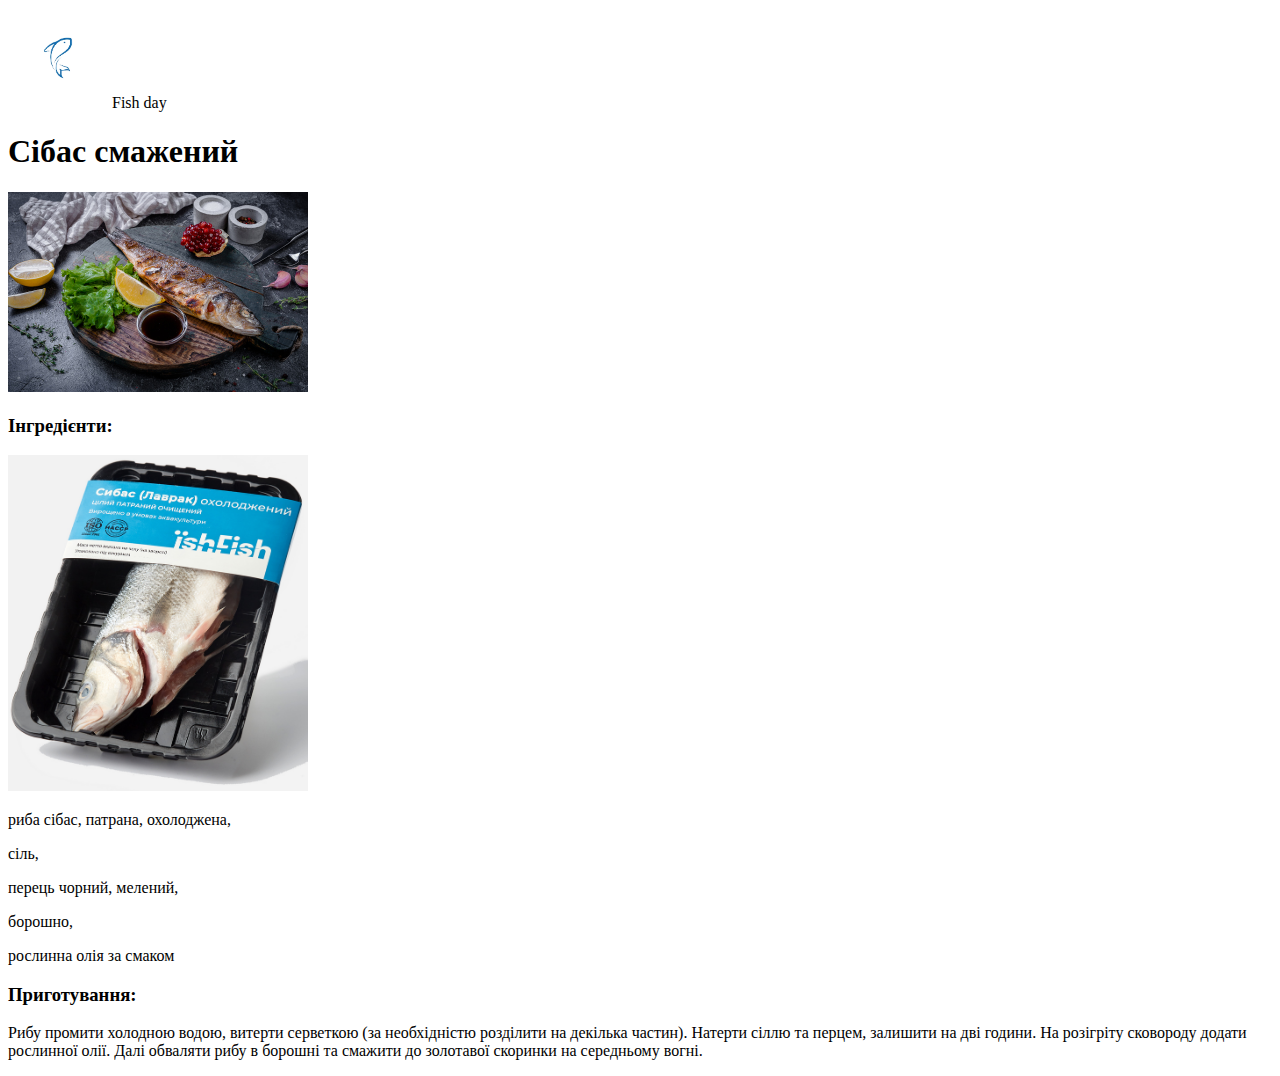
==== Recept/index.html @ 28e31089 "Recept" ====
<!DOCTYPE html>
<html lang="uk">
<head>
    <meta charset="UTF-8">
    <meta name="viewport" content="width=device-width, initial-scale=1.0">
    <title>Recept</title>
    <link rel="stylesheet" href="./style.css" />
</head>
<body>
    <header>
        <nav>
            <img src="./Logo.jpg" alt="There is nothing here yet!" />
            <a>Fish day</a>
        </nav>
    </header>
    <main>
        <div>
            <h1>Сібас смажений</h1>
            <img src="./Fish.jpg" alt="There is nothing here yet!" />
            <h3>Інгредієнти:</h3>
            <img src="./Sibas.jpg" alt="There is nothing here yet!" />

            <p>риба сібас, патрана, охолоджена, </p>
            <p>сіль, </p>
            <p>перець чорний, мелений, </p>
            <p>борошно, </p>
            <p>рослинна олія за смаком </p>
            <h3>Приготування:</h3>
            <p>
                Рибу промити холодною водою, витерти серветкою (за необхідністю розділити на декілька частин). 
                Натерти сіллю та перцем, залишити на дві години.
                На розігріту сковороду додати рослинної олії. 
                Далі обваляти рибу в борошні та смажити до золотавої скоринки на середньому вогні.
            </p>

        </div>
    </main>
</body>
</html>
---- Recept/style.css ----
header img {
    width: 100px;
}

nav {
    /* display - type of element */
    /* display : inline-block - inline that has all property as a block */
    display: inline-block;
    text-align: center;
}

main img {
    width: 300px;
}
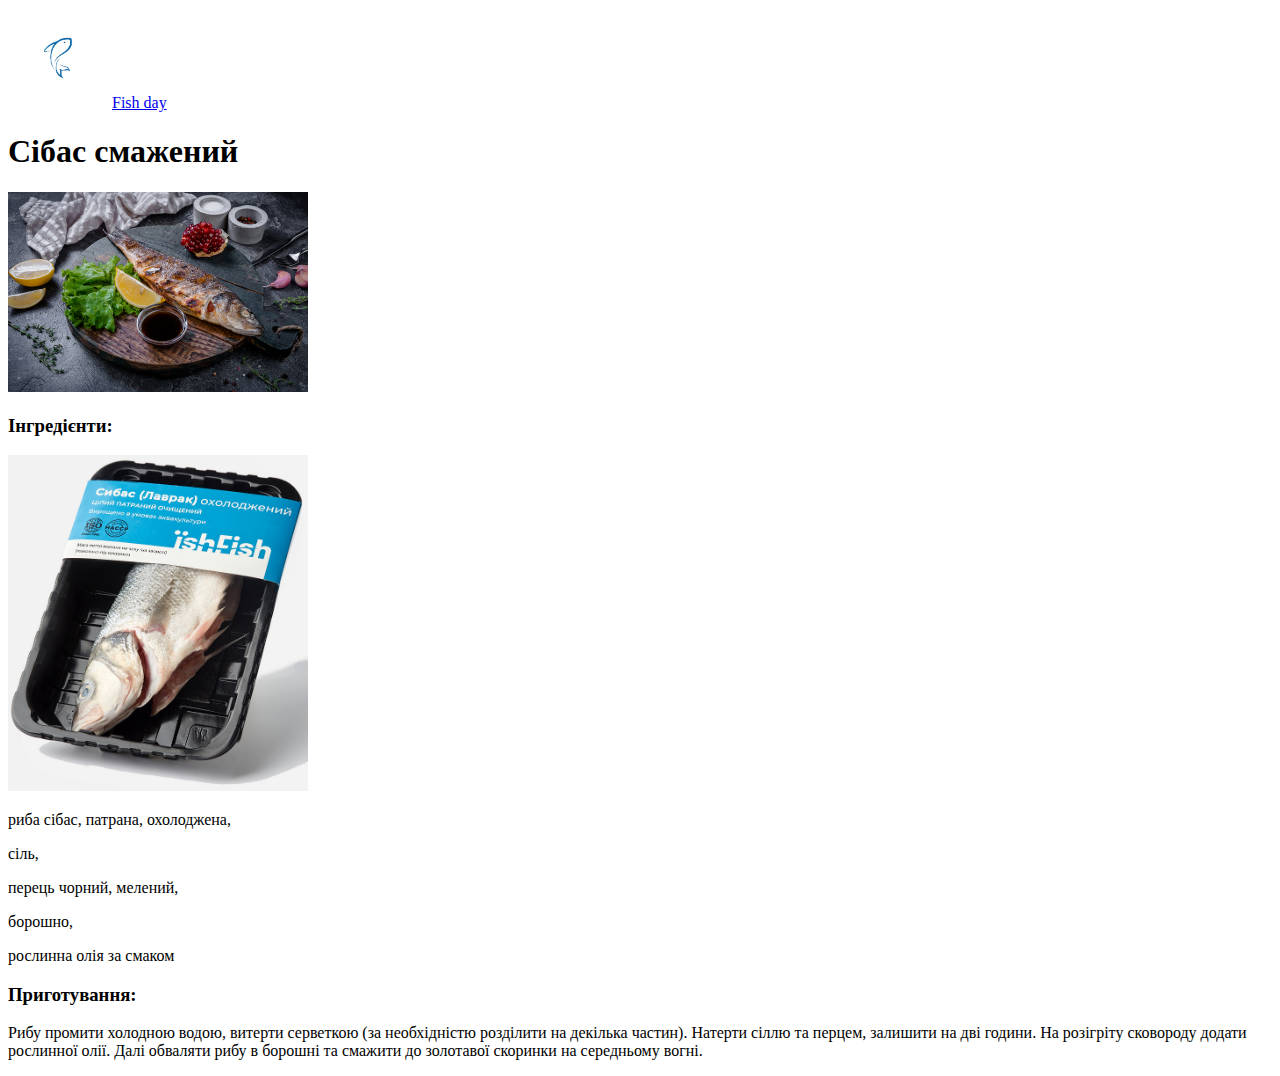
==== commit 6859aecd: "Klopotenko" ====
--- a/Recept/index.html
+++ b/Recept/index.html
@@ -10,7 +10,7 @@
     <header>
         <nav>
             <img src="./Logo.jpg" alt="There is nothing here yet!" />
-            <a>Fish day</a>
+            <a href=https://klopotenko.com/rybne>Fish day</a>
         </nav>
     </header>
     <main>
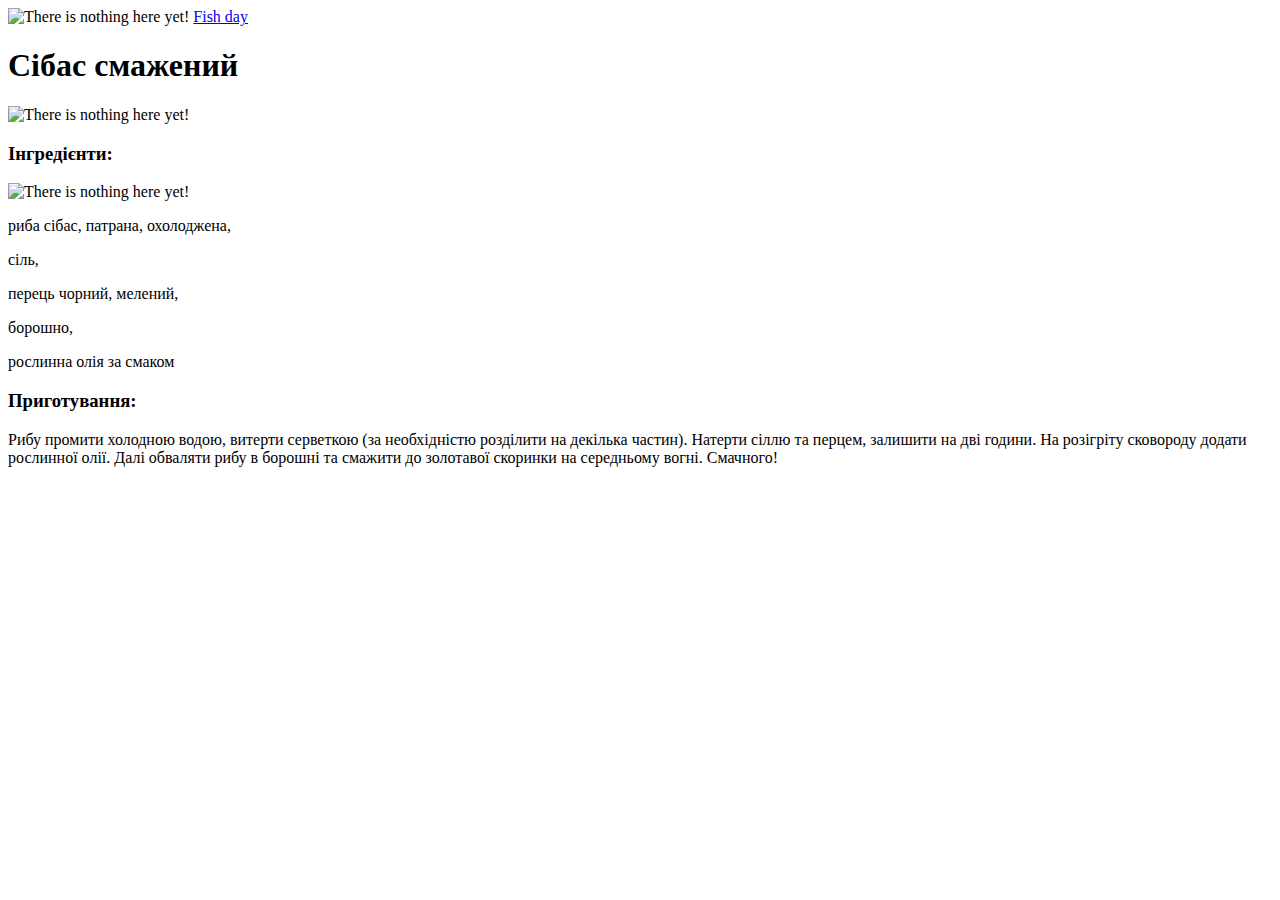
==== commit 485fcd02: "Clopotenco" ====
--- a/Recept/index.html
+++ b/Recept/index.html
@@ -31,6 +31,7 @@
                 Натерти сіллю та перцем, залишити на дві години.
                 На розігріту сковороду додати рослинної олії. 
                 Далі обваляти рибу в борошні та смажити до золотавої скоринки на середньому вогні.
+                Смачного!
             </p>
 
         </div>
